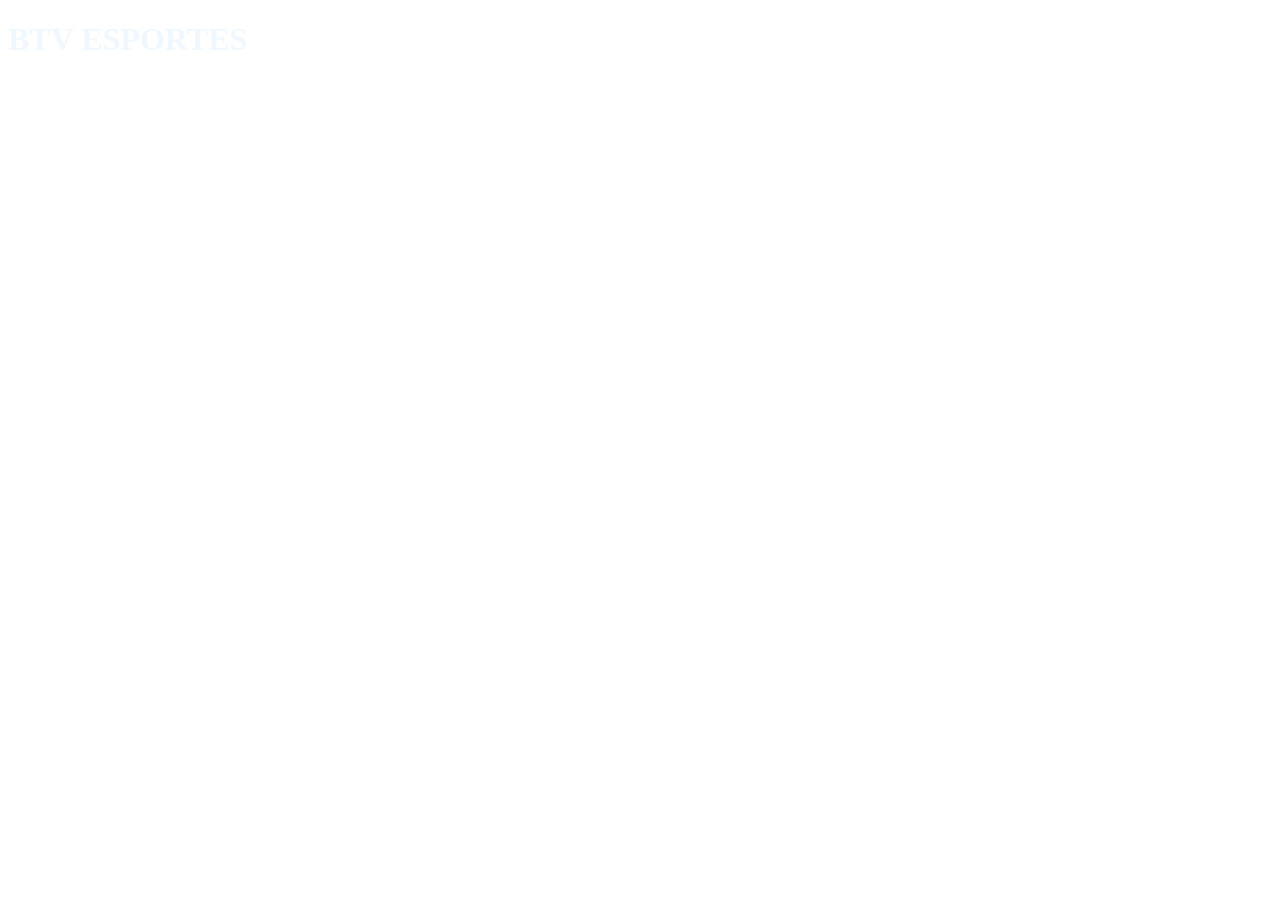
==== html/index.html @ fe84338a "Site mortífero" ====
<!DOCTYPE html>
<html lang="en">
<head>
    <meta charset="UTF-8">
    <meta name="viewport" content="width=device-width, initial-scale=1.0">
    <title>Document</title>
    <link rel="stylesheet" href="../css/style.css">
</head>
<body>

    <div class="container">
        <h1>BTV ESPORTES</h1>
        
    </div>
    
</body>
</html>
---- css/style.css ----
body{
    background-image: url("https://wallpapers.com/images/hd/neymar-4k-splashed-paint-917vlvrqs3adyh1n.jpg") ;
    
    background-size: cover;
}

.container{
    color: aliceblue;
    border-radius: 20px;
    border-color: aqua;
    justify-content: center;
}
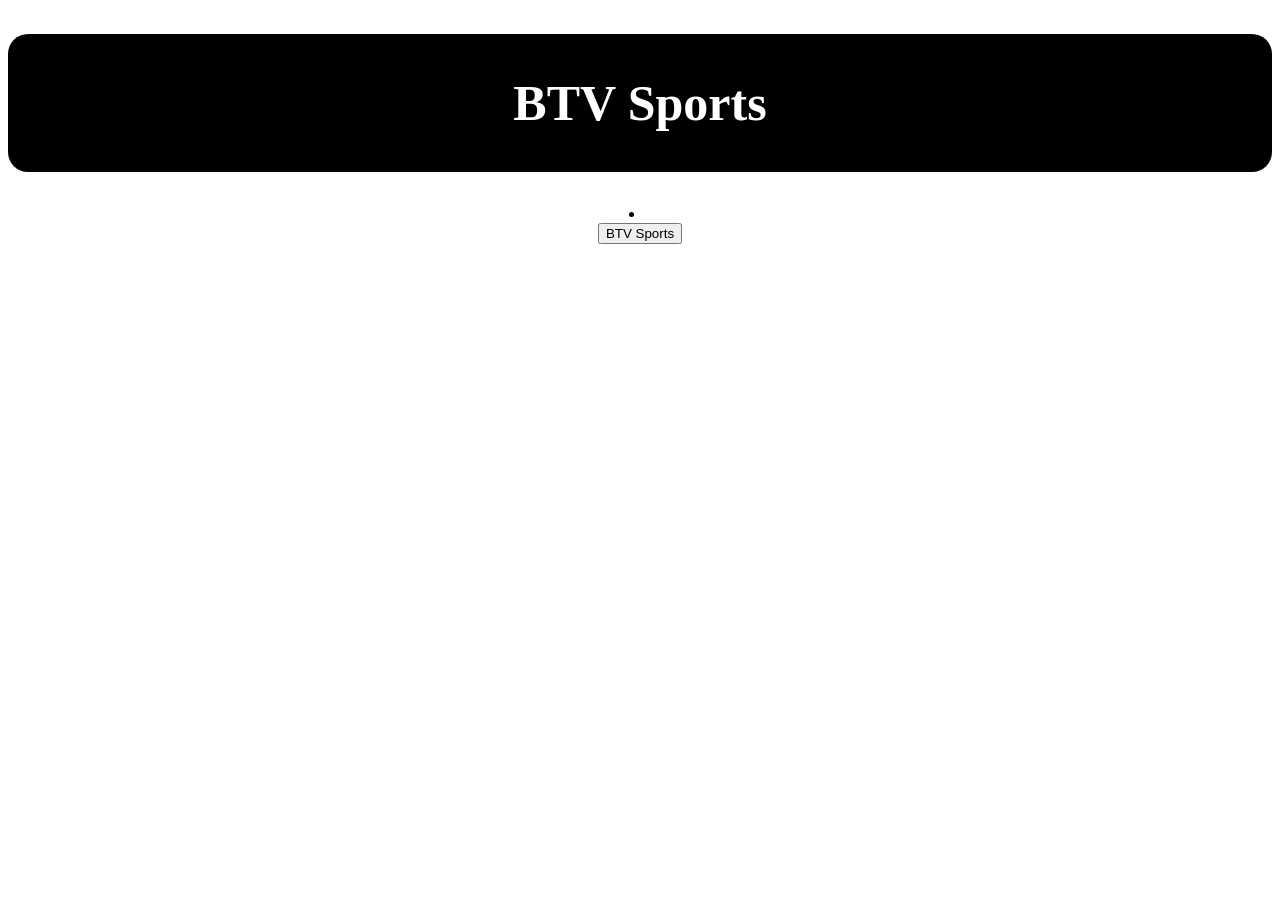
==== commit 16930573: "sie" ====
--- a/html/index.html
+++ b/html/index.html
@@ -7,10 +7,11 @@
     <link rel="stylesheet" href="../css/style.css">
 </head>
 <body>
-
-    <div class="container">
-        <h1>BTV ESPORTES</h1>
-        
+    <h1>BTV Sports</h1>
+    <li></li>
+    <div class="butariano"> 
+        <a href="index.html"></a>
+        <button id="butaodoney">BTV Sports</button>
     </div>
     
 </body>
--- a/css/style.css
+++ b/css/style.css
@@ -1,12 +1,23 @@
 body{
+    justify-content: center;
+    text-align: center;
     background-image: url("https://wallpapers.com/images/hd/neymar-4k-splashed-paint-917vlvrqs3adyh1n.jpg") ;
-    
     background-size: cover;
+    border: #ffffff;
+    border-radius: 10px;
 }
 
-.container{
-    color: aliceblue;
+h1 {
+    color: #ffffff;
     border-radius: 20px;
     border-color: aqua;
+    text-align: center;
+    font-size: 50px;
+    background-color: black;
+    padding: 40px;
+            
+} 
+
+button {
     justify-content: center;
 }
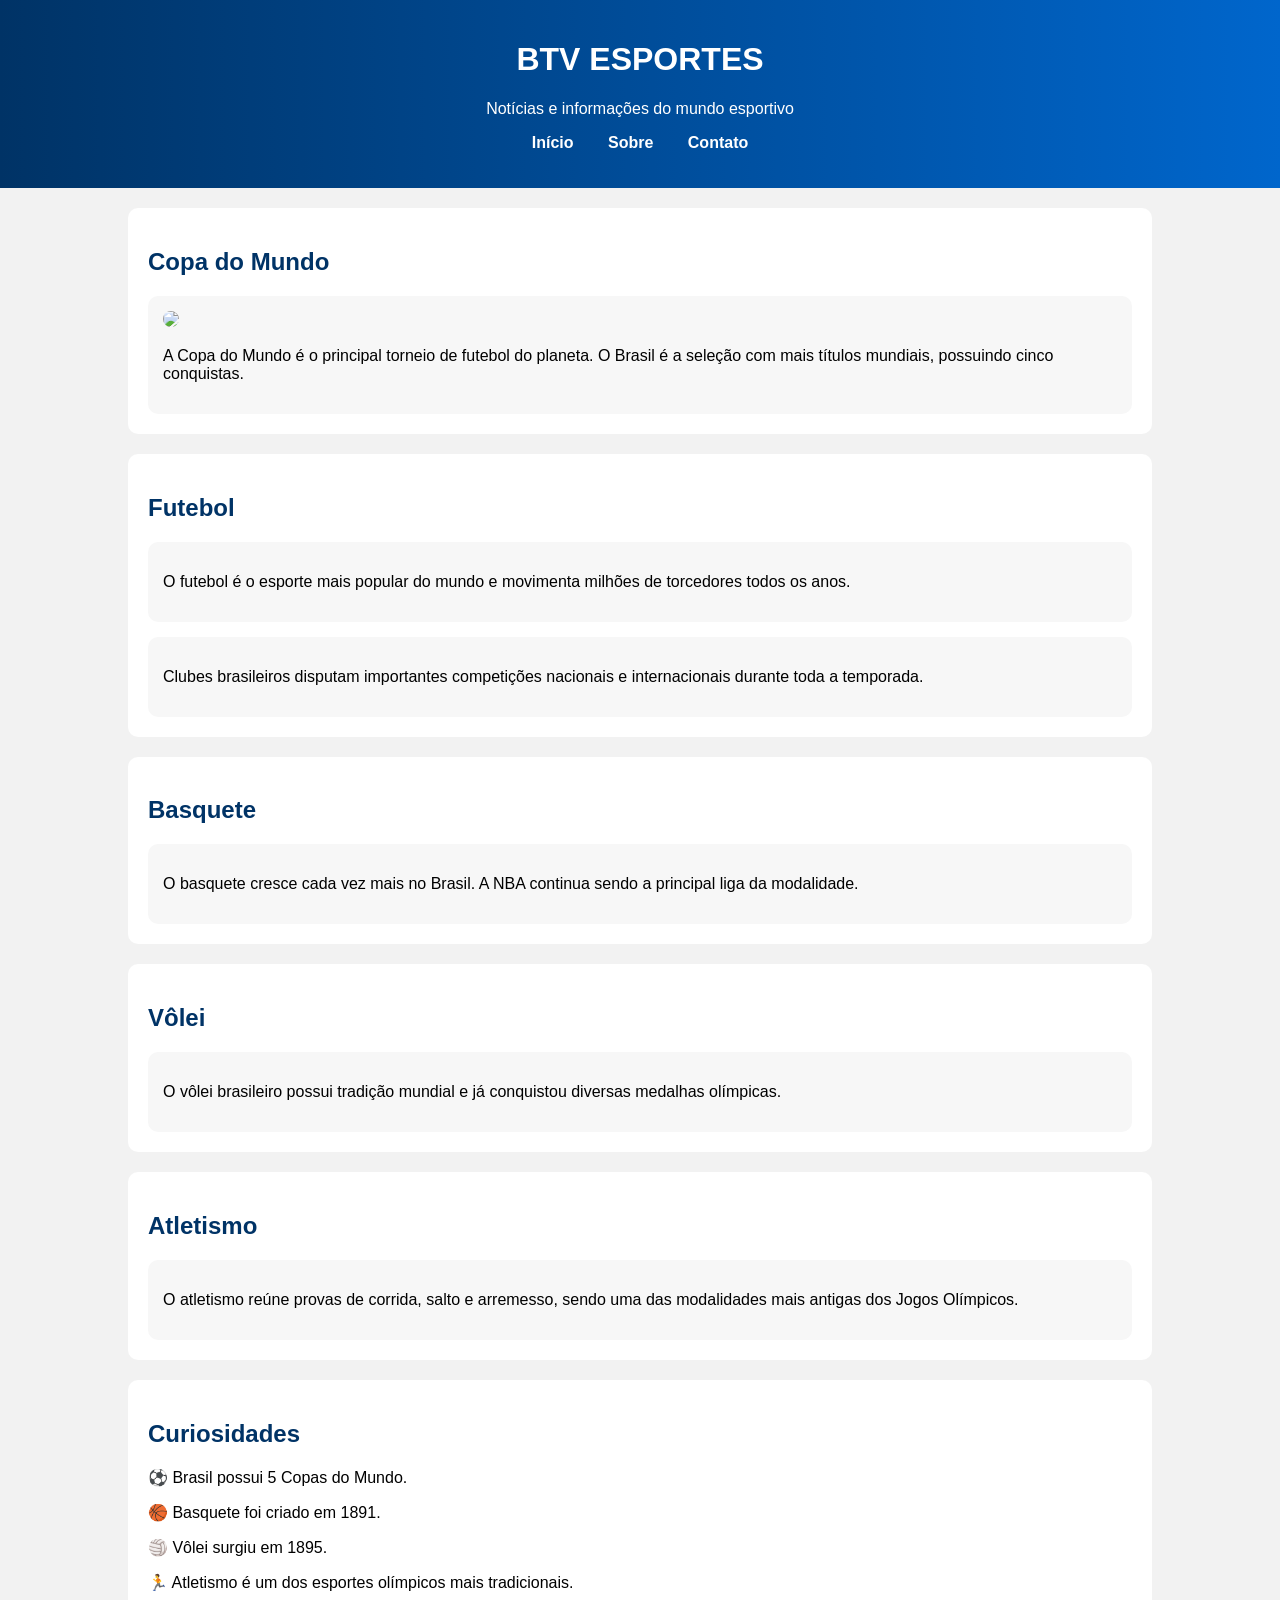
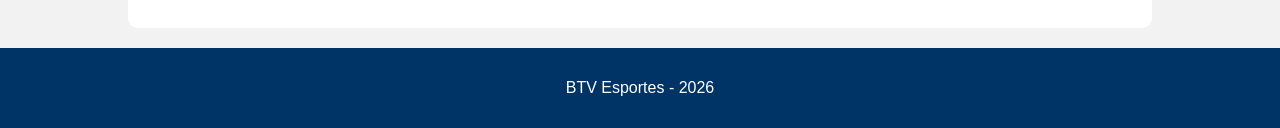
==== commit 894aea9e: "melhorando" ====
--- a/html/index.html
+++ b/html/index.html
@@ -1,18 +1,132 @@
 <!DOCTYPE html>
-<html lang="en">
+<html>
+
 <head>
-    <meta charset="UTF-8">
-    <meta name="viewport" content="width=device-width, initial-scale=1.0">
-    <title>Document</title>
+    <title>BTV Esportes</title>
     <link rel="stylesheet" href="../css/style.css">
 </head>
+
 <body>
-    <h1>BTV Sports</h1>
-    <li></li>
-    <div class="butariano"> 
-        <a href="index.html"></a>
-        <button id="butaodoney">BTV Sports</button>
-    </div>
-    
+
+<header>
+
+    <h1>BTV ESPORTES</h1>
+
+    <p>Notícias e informações do mundo esportivo</p>
+
+    <nav>
+        <ul>
+            <li><a href="index.html">Início</a></li>
+            <li><a href="sobre.html">Sobre</a></li>
+            <li><a href="contato.html">Contato</a></li>
+        </ul>
+    </nav>
+
+</header>
+
+<main>
+
+<section>
+
+<h2>Copa do Mundo</h2>
+
+<div class="card">
+
+<img src="../volei.jpg">
+
+<p>
+A Copa do Mundo é o principal torneio de futebol do planeta. O Brasil é a seleção com mais títulos mundiais, possuindo cinco conquistas.
+</p>
+
+</div>
+
+</section>
+
+<section>
+
+<h2>Futebol</h2>
+
+<div class="card">
+
+<p>
+O futebol é o esporte mais popular do mundo e movimenta milhões de torcedores todos os anos.
+</p>
+
+</div>
+
+<div class="card">
+
+<p>
+Clubes brasileiros disputam importantes competições nacionais e internacionais durante toda a temporada.
+</p>
+
+</div>
+
+</section>
+
+<section>
+
+<h2>Basquete</h2>
+
+<div class="card">
+
+<p>
+O basquete cresce cada vez mais no Brasil. A NBA continua sendo a principal liga da modalidade.
+</p>
+
+</div>
+
+</section>
+
+<section>
+
+<h2>Vôlei</h2>
+
+<div class="card">
+
+<p>
+O vôlei brasileiro possui tradição mundial e já conquistou diversas medalhas olímpicas.
+</p>
+
+</div>
+
+</section>
+
+<section>
+
+<h2>Atletismo</h2>
+
+<div class="card">
+
+<p>
+O atletismo reúne provas de corrida, salto e arremesso, sendo uma das modalidades mais antigas dos Jogos Olímpicos.
+</p>
+
+</div>
+
+</section>
+
+<section>
+
+<h2>Curiosidades</h2>
+
+<p>⚽ Brasil possui 5 Copas do Mundo.</p>
+
+<p>🏀 Basquete foi criado em 1891.</p>
+
+<p>🏐 Vôlei surgiu em 1895.</p>
+
+<p>🏃 Atletismo é um dos esportes olímpicos mais tradicionais.</p>
+
+</section>
+
+</main>
+
+<footer>
+
+<p>BTV Esportes - 2026</p>
+
+</footer>
+
 </body>
 </html>
--- a/css/style.css
+++ b/css/style.css
@@ -1,23 +1,65 @@
 body{
-    justify-content: center;
+    font-family: Arial;
+    margin: 0;
+    background-color: #f2f2f2;
+}
+
+header{
+    background: linear-gradient(to right,#003366,#0066cc);
+    color: white;
     text-align: center;
-    background-image: url("https://wallpapers.com/images/hd/neymar-4k-splashed-paint-917vlvrqs3adyh1n.jpg") ;
-    background-size: cover;
-    border: #ffffff;
+    padding: 20px;
+}
+
+nav ul{
+    list-style: none;
+    padding: 0;
+}
+
+nav li{
+    display: inline;
+    margin: 15px;
+}
+
+nav a{
+    color: white;
+    text-decoration: none;
+    font-weight: bold;
+}
+
+main{
+    width: 80%;
+    margin: auto;
+}
+
+section{
+    background-color: white;
+    padding: 20px;
+    margin-top: 20px;
     border-radius: 10px;
 }
 
-h1 {
-    color: #ffffff;
-    border-radius: 20px;
-    border-color: aqua;
+h2{
+    color: #003366;
+}
+
+.card{
+    background-color: #f7f7f7;
+    padding: 15px;
+    margin-top: 15px;
+    border-radius: 10px;
+}
+
+img{
+    width: 100%;
+    max-width: 500px;
+    border-radius: 10px;
+}
+
+footer{
+    background-color: #003366;
+    color: white;
     text-align: center;
-    font-size: 50px;
-    background-color: black;
-    padding: 40px;
-            
-} 
-
-button {
-    justify-content: center;
+    padding: 15px;
+    margin-top: 20px;
 }
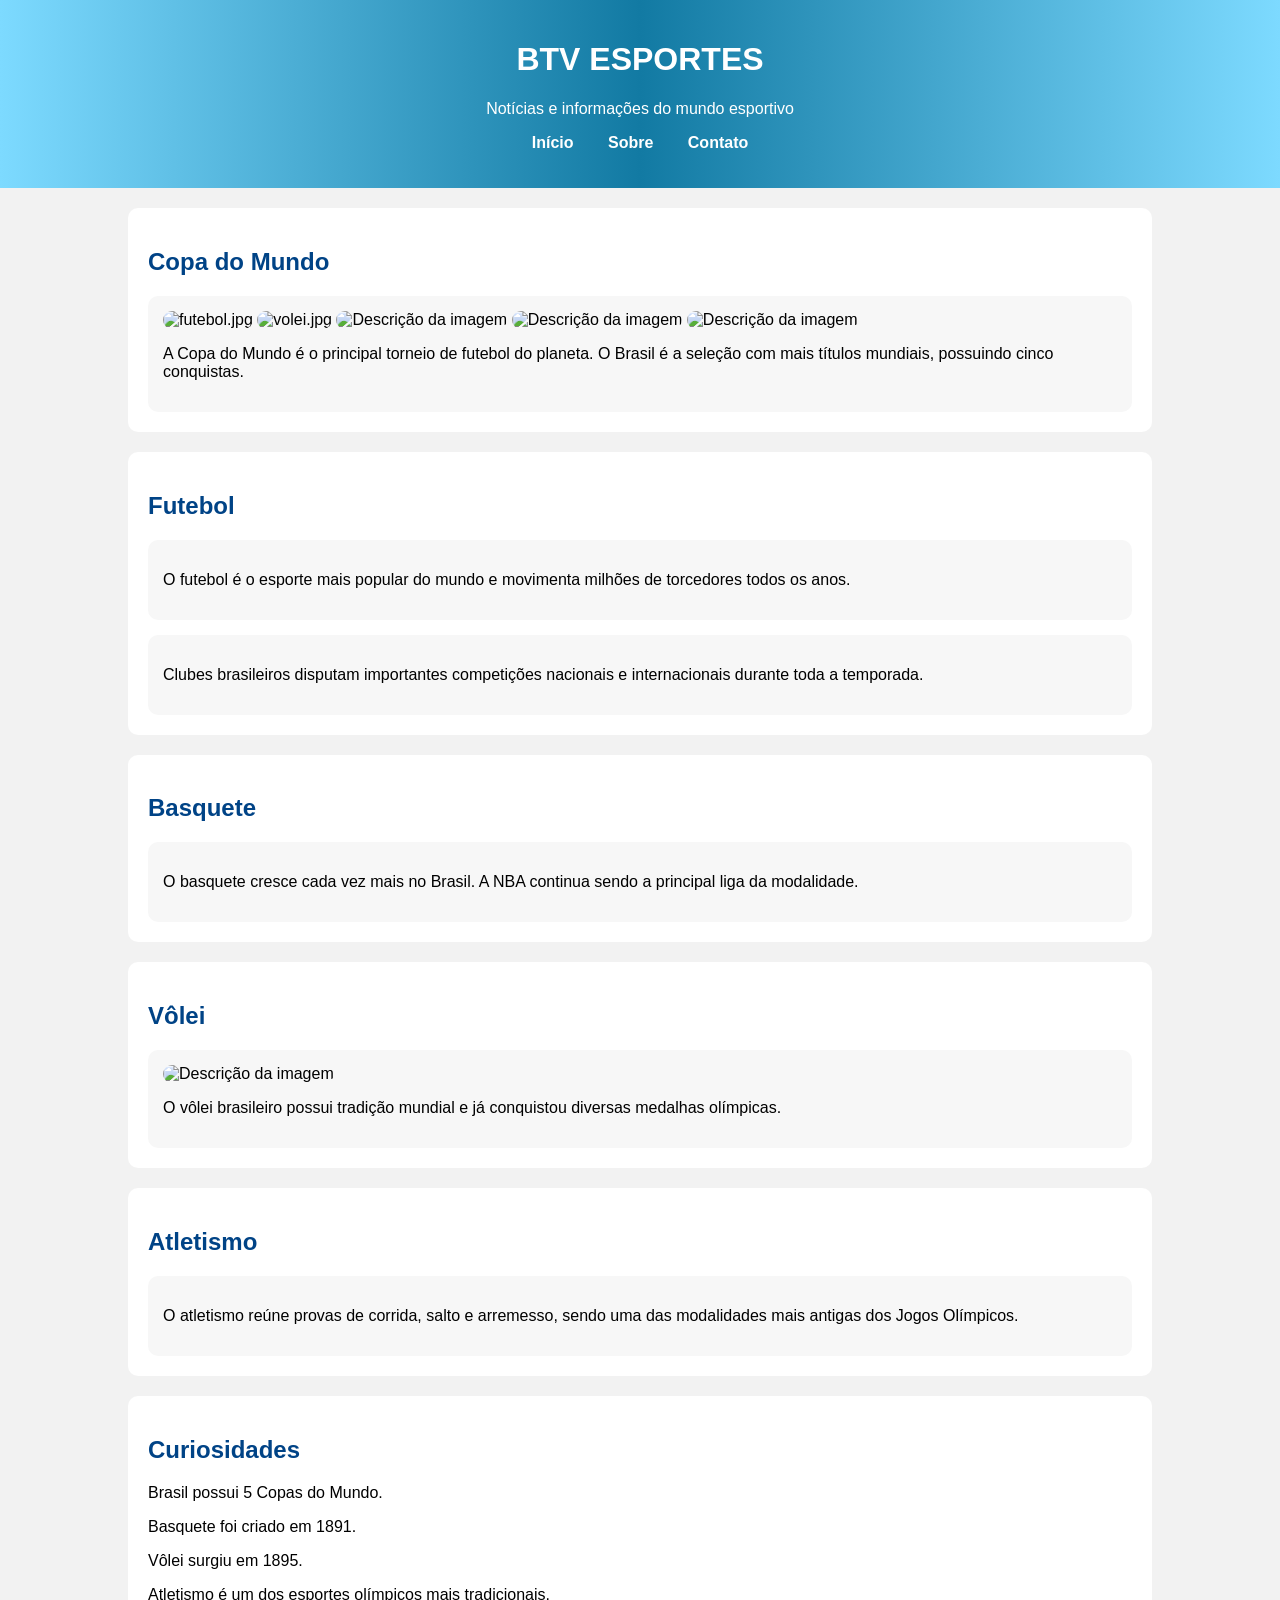
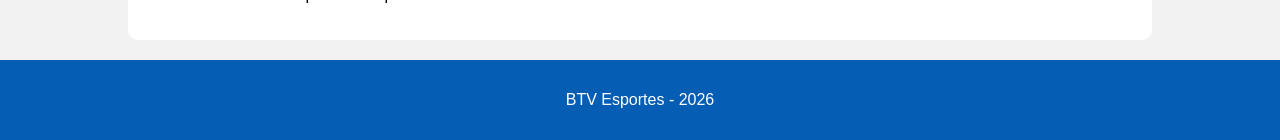
==== commit 4374a2ed: "btv Co-authored-by: Copilot <copilot@github.com>" ====
--- a/html/index.html
+++ b/html/index.html
@@ -4,6 +4,7 @@
 <head>
     <title>BTV Esportes</title>
     <link rel="stylesheet" href="../css/style.css">
+    
 </head>
 
 <body>
@@ -32,7 +33,13 @@
 
 <div class="card">
 
-<img src="../volei.jpg">
+<img src="https://lncimg.lance.com.br/cdn-cgi/image/width=950,quality=75,fit=pad,format=webp/uploads/2026/06/Selecao-Postada-Brasil-x-Egito-0606-scaled-aspect-ratio-512-320.jpg" alt="futebol.jpg">
+<img src="https://https://files.cursoenemgratuito.com.br/uploads/2021/11/Jogo-de-volei-feminino-1024x613.jpg" alt="volei.jpg">
+<img src="https://seulink.com" alt="Descrição da imagem">
+<img src="https://seulink.com" alt="Descrição da imagem">
+<img src="https://seulink.com" alt="Descrição da imagem">
+
+
 
 <p>
 A Copa do Mundo é o principal torneio de futebol do planeta. O Brasil é a seleção com mais títulos mundiais, possuindo cinco conquistas.
@@ -83,9 +90,10 @@
 <h2>Vôlei</h2>
 
 <div class="card">
-
+<img src="https://https://files.cursoenemgratuito.com.br/uploads/2021/11/Jogo-de-volei-feminino-1024x613.jpg" alt="Descrição da imagem">
 <p>
 O vôlei brasileiro possui tradição mundial e já conquistou diversas medalhas olímpicas.
+
 </p>
 
 </div>
@@ -110,13 +118,13 @@
 
 <h2>Curiosidades</h2>
 
-<p>⚽ Brasil possui 5 Copas do Mundo.</p>
+<p>Brasil possui 5 Copas do Mundo.</p>
 
-<p>🏀 Basquete foi criado em 1891.</p>
+<p>Basquete foi criado em 1891.</p>
 
-<p>🏐 Vôlei surgiu em 1895.</p>
+<p>Vôlei surgiu em 1895.</p>
 
-<p>🏃 Atletismo é um dos esportes olímpicos mais tradicionais.</p>
+<p>Atletismo é um dos esportes olímpicos mais tradicionais.</p>
 
 </section>
 
--- a/css/style.css
+++ b/css/style.css
@@ -5,7 +5,8 @@
 }
 
 header{
-    background: linear-gradient(to right,#003366,#0066cc);
+    background: #7ddaff;
+background: linear-gradient(90deg,rgba(125, 218, 255, 1) 0%, rgba(18, 122, 163, 1) 50%, rgba(125, 218, 255, 1) 100%);
     color: white;
     text-align: center;
     padding: 20px;
@@ -40,7 +41,7 @@
 }
 
 h2{
-    color: #003366;
+    color: #004386;
 }
 
 .card{
@@ -57,7 +58,7 @@
 }
 
 footer{
-    background-color: #003366;
+    background-color: #055db4;
     color: white;
     text-align: center;
     padding: 15px;
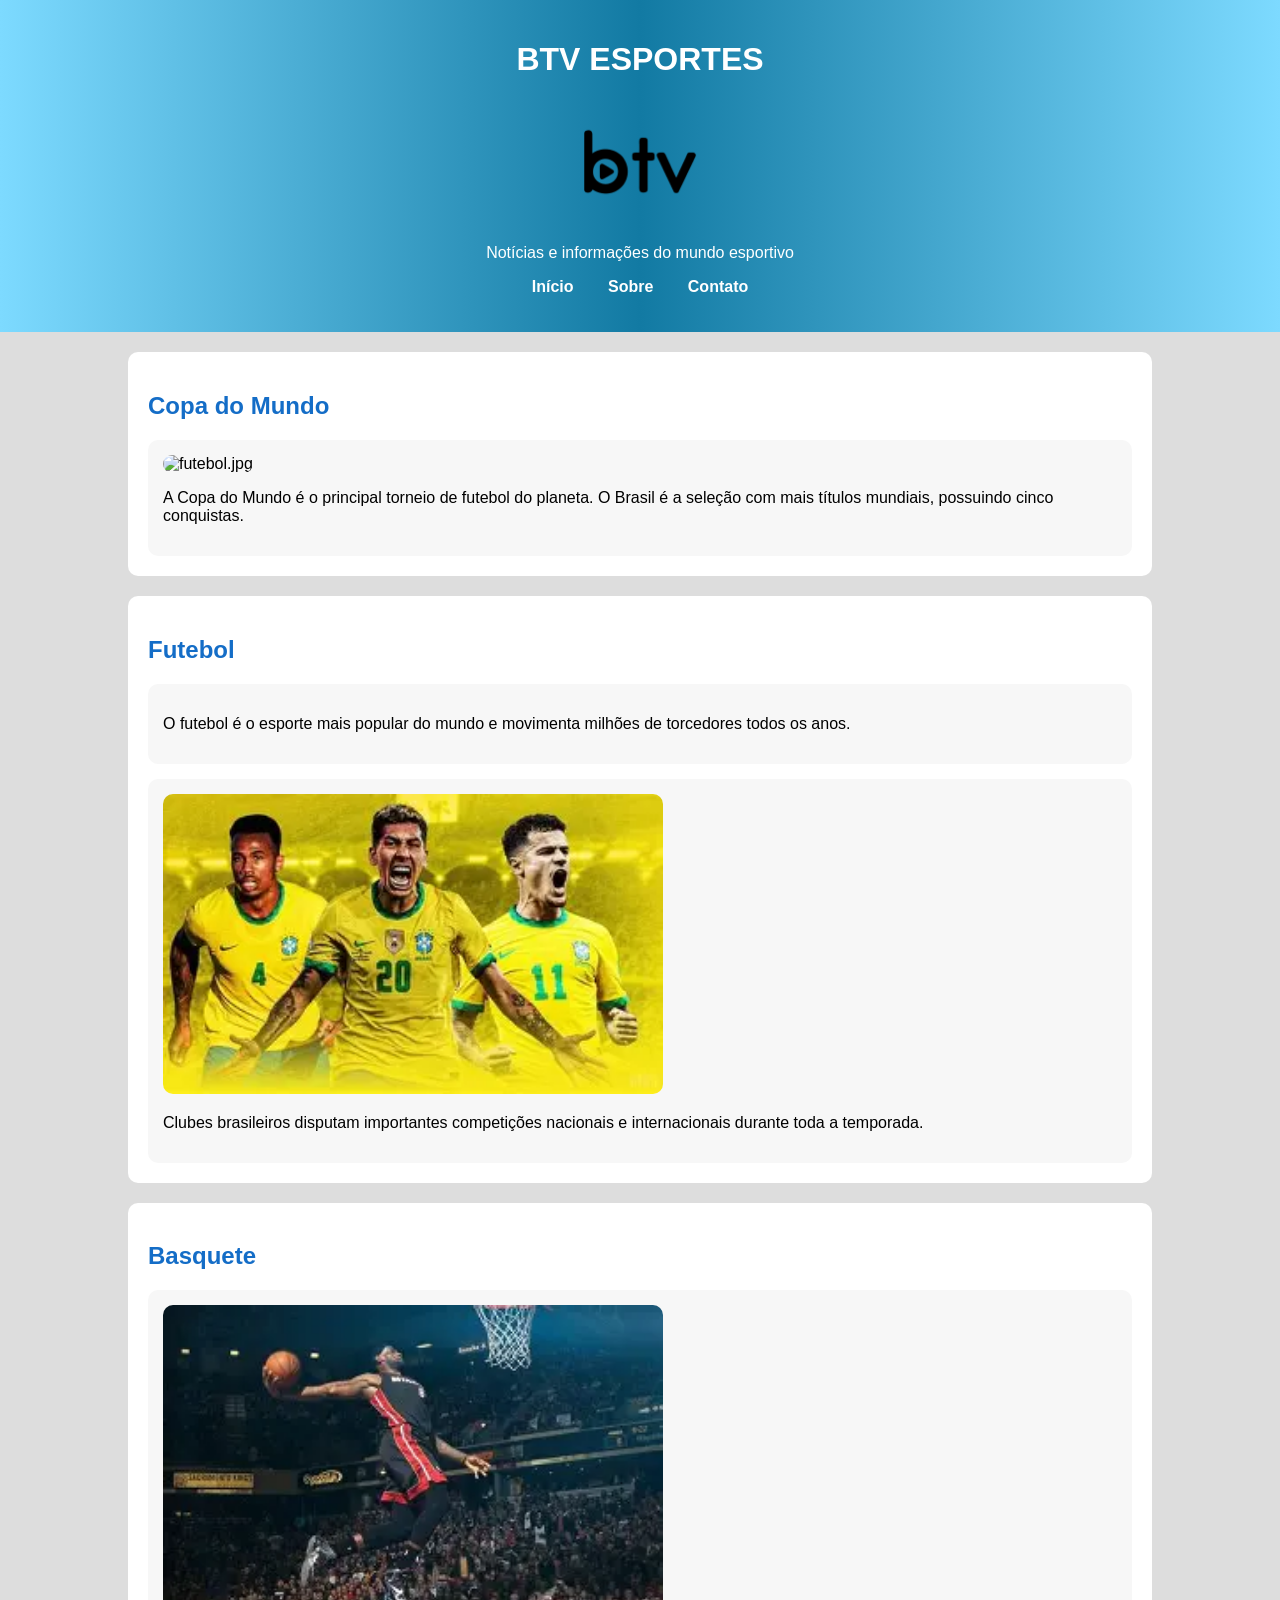
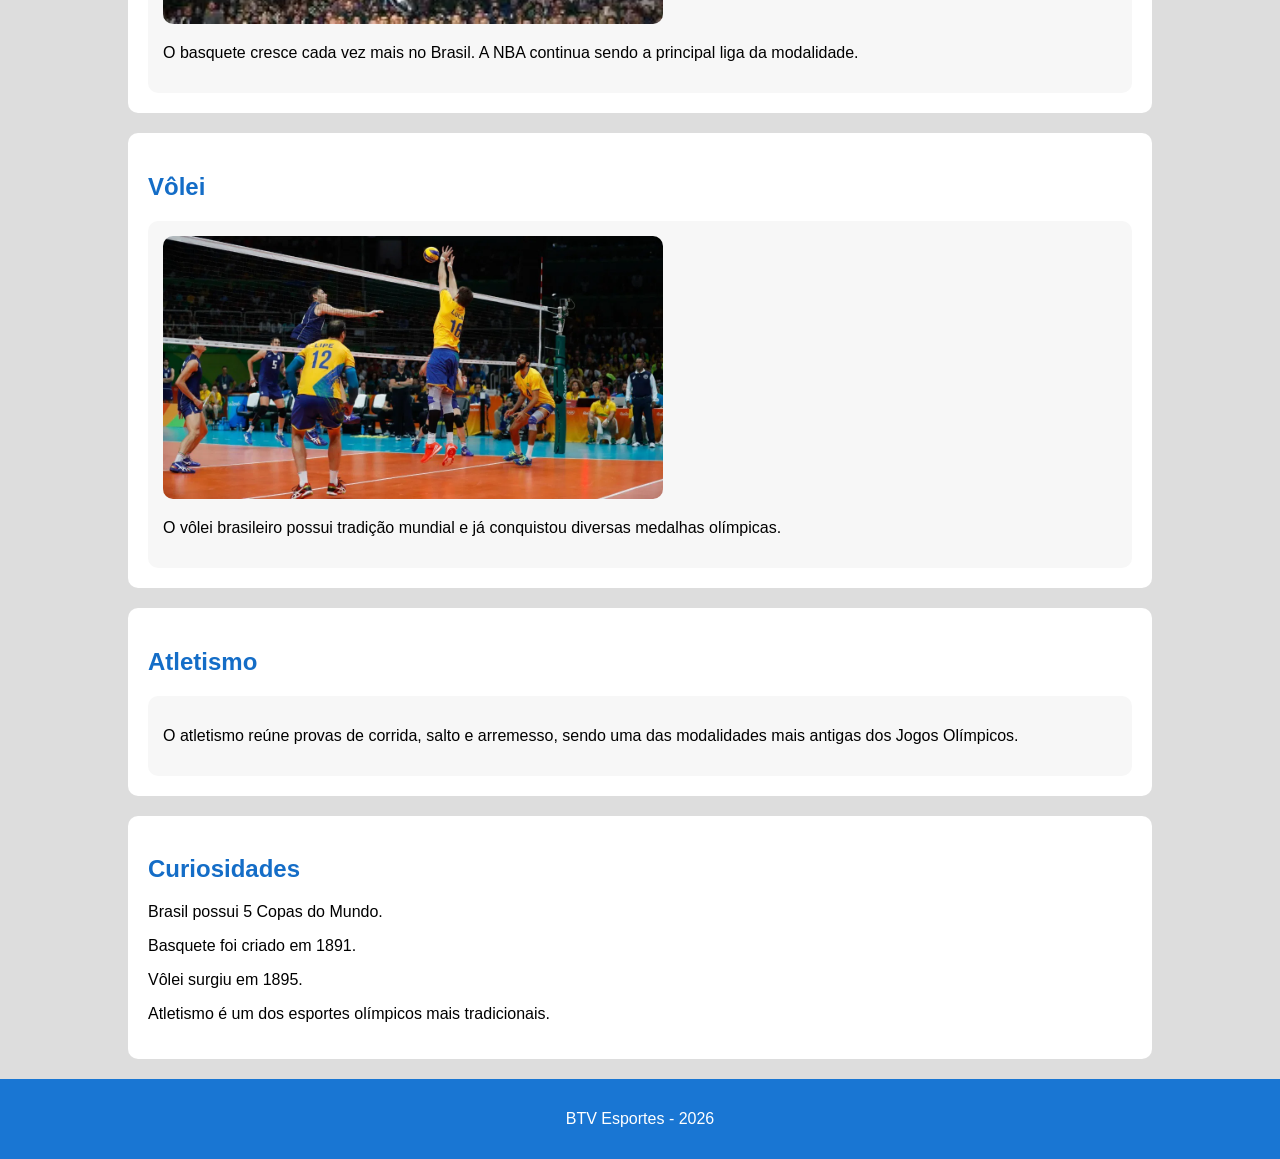
==== commit 1fda7c1b: "Finalização do Site" ====
--- a/html/index.html
+++ b/html/index.html
@@ -4,6 +4,7 @@
 <head>
     <title>BTV Esportes</title>
     <link rel="stylesheet" href="../css/style.css">
+    <link rel="icon" href="../imagens/btv.png">
     
 </head>
 
@@ -12,6 +13,7 @@
 <header>
 
     <h1>BTV ESPORTES</h1>
+    <img src="../imagens/btv.png" id="logo">
 
     <p>Notícias e informações do mundo esportivo</p>
 
@@ -34,12 +36,6 @@
 <div class="card">
 
 <img src="https://lncimg.lance.com.br/cdn-cgi/image/width=950,quality=75,fit=pad,format=webp/uploads/2026/06/Selecao-Postada-Brasil-x-Egito-0606-scaled-aspect-ratio-512-320.jpg" alt="futebol.jpg">
-<img src="https://https://files.cursoenemgratuito.com.br/uploads/2021/11/Jogo-de-volei-feminino-1024x613.jpg" alt="volei.jpg">
-<img src="https://seulink.com" alt="Descrição da imagem">
-<img src="https://seulink.com" alt="Descrição da imagem">
-<img src="https://seulink.com" alt="Descrição da imagem">
-
-
 
 <p>
 A Copa do Mundo é o principal torneio de futebol do planeta. O Brasil é a seleção com mais títulos mundiais, possuindo cinco conquistas.
@@ -63,6 +59,7 @@
 
 <div class="card">
 
+    <img src="../imagens/Brasil.webp">
 <p>
 Clubes brasileiros disputam importantes competições nacionais e internacionais durante toda a temporada.
 </p>
@@ -77,6 +74,8 @@
 
 <div class="card">
 
+    <img src="../imagens/basquetebol.webp" >
+
 <p>
 O basquete cresce cada vez mais no Brasil. A NBA continua sendo a principal liga da modalidade.
 </p>
@@ -90,7 +89,7 @@
 <h2>Vôlei</h2>
 
 <div class="card">
-<img src="https://https://files.cursoenemgratuito.com.br/uploads/2021/11/Jogo-de-volei-feminino-1024x613.jpg" alt="Descrição da imagem">
+    <img src="../imagens/volei.webp" >
 <p>
 O vôlei brasileiro possui tradição mundial e já conquistou diversas medalhas olímpicas.
 
--- a/css/style.css
+++ b/css/style.css
@@ -1,7 +1,7 @@
 body{
     font-family: Arial;
     margin: 0;
-    background-color: #f2f2f2;
+    background-color: #dddddd;
 }
 
 header{
@@ -10,6 +10,10 @@
     color: white;
     text-align: center;
     padding: 20px;
+}
+
+#logo{
+    width: 10%;
 }
 
 nav ul{
@@ -41,7 +45,7 @@
 }
 
 h2{
-    color: #004386;
+    color: #146dc7;
 }
 
 .card{
@@ -58,7 +62,7 @@
 }
 
 footer{
-    background-color: #055db4;
+    background-color: #1976d3;
     color: white;
     text-align: center;
     padding: 15px;
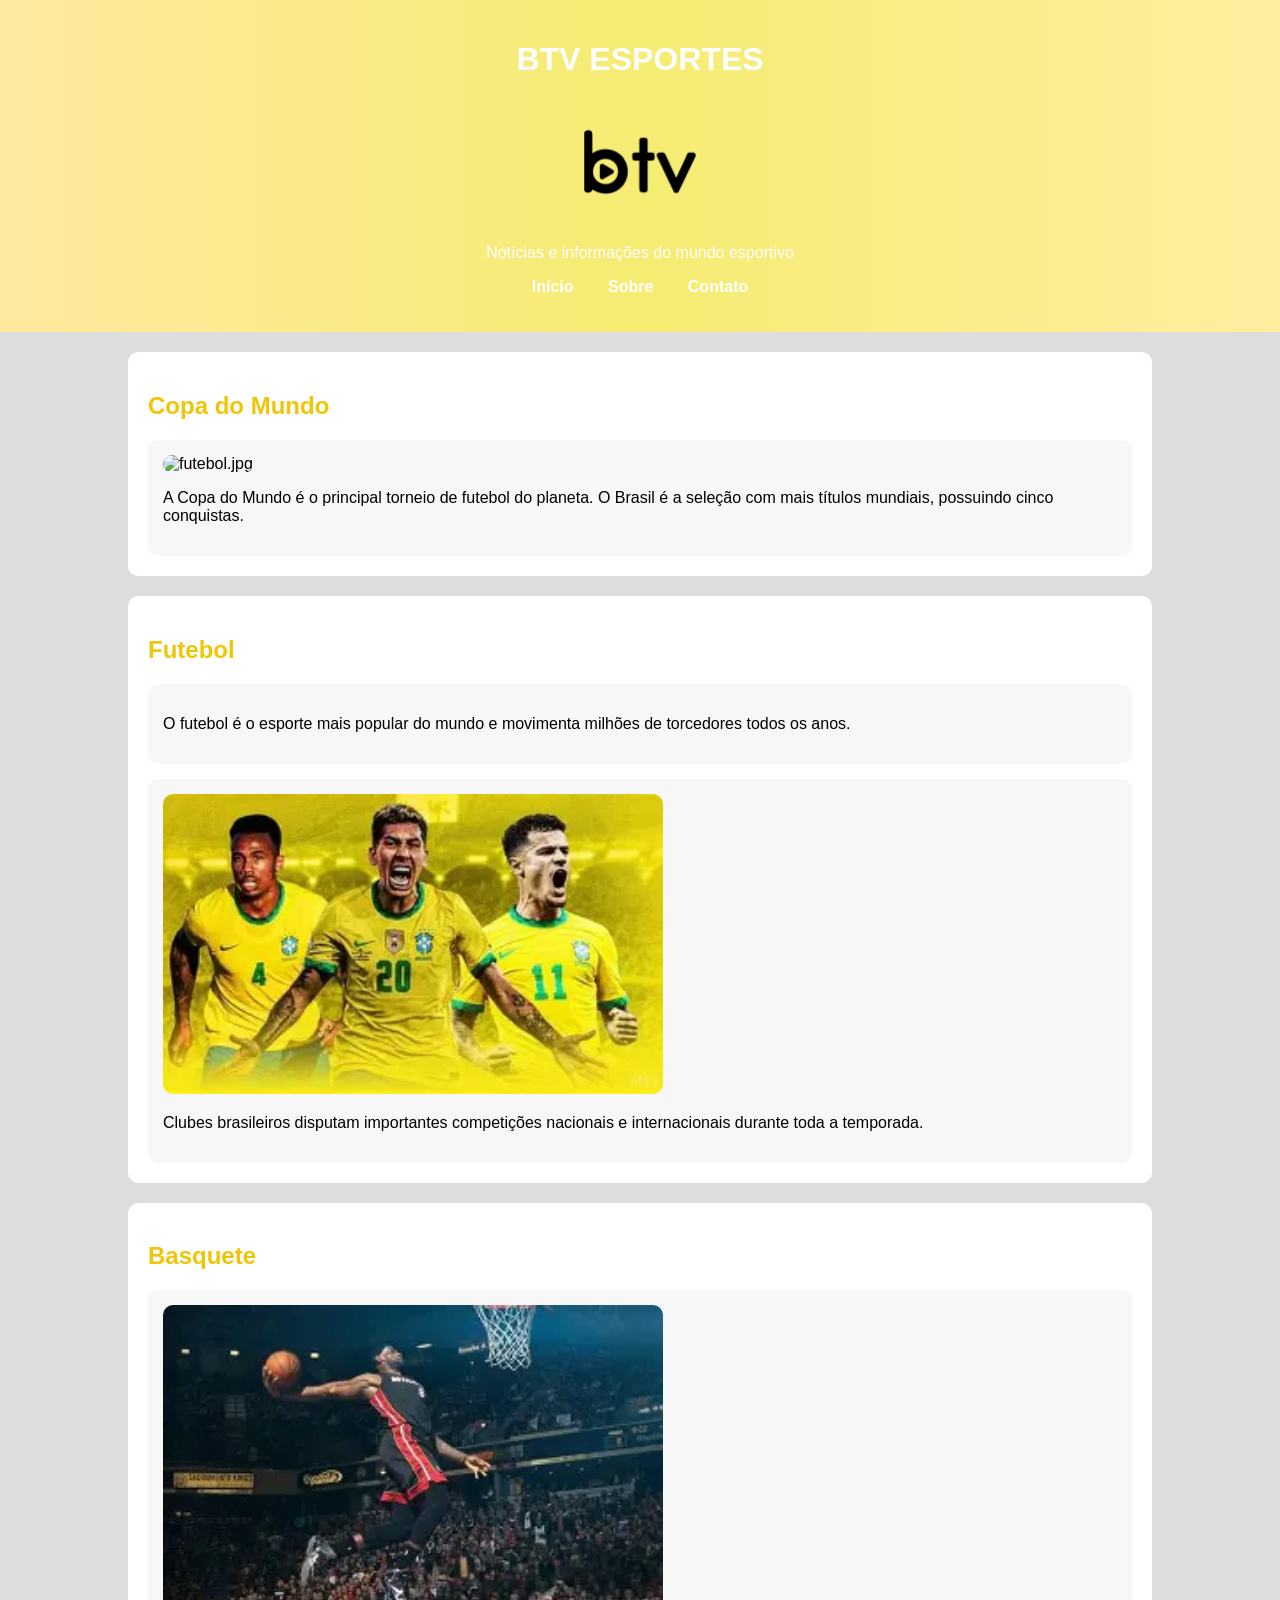
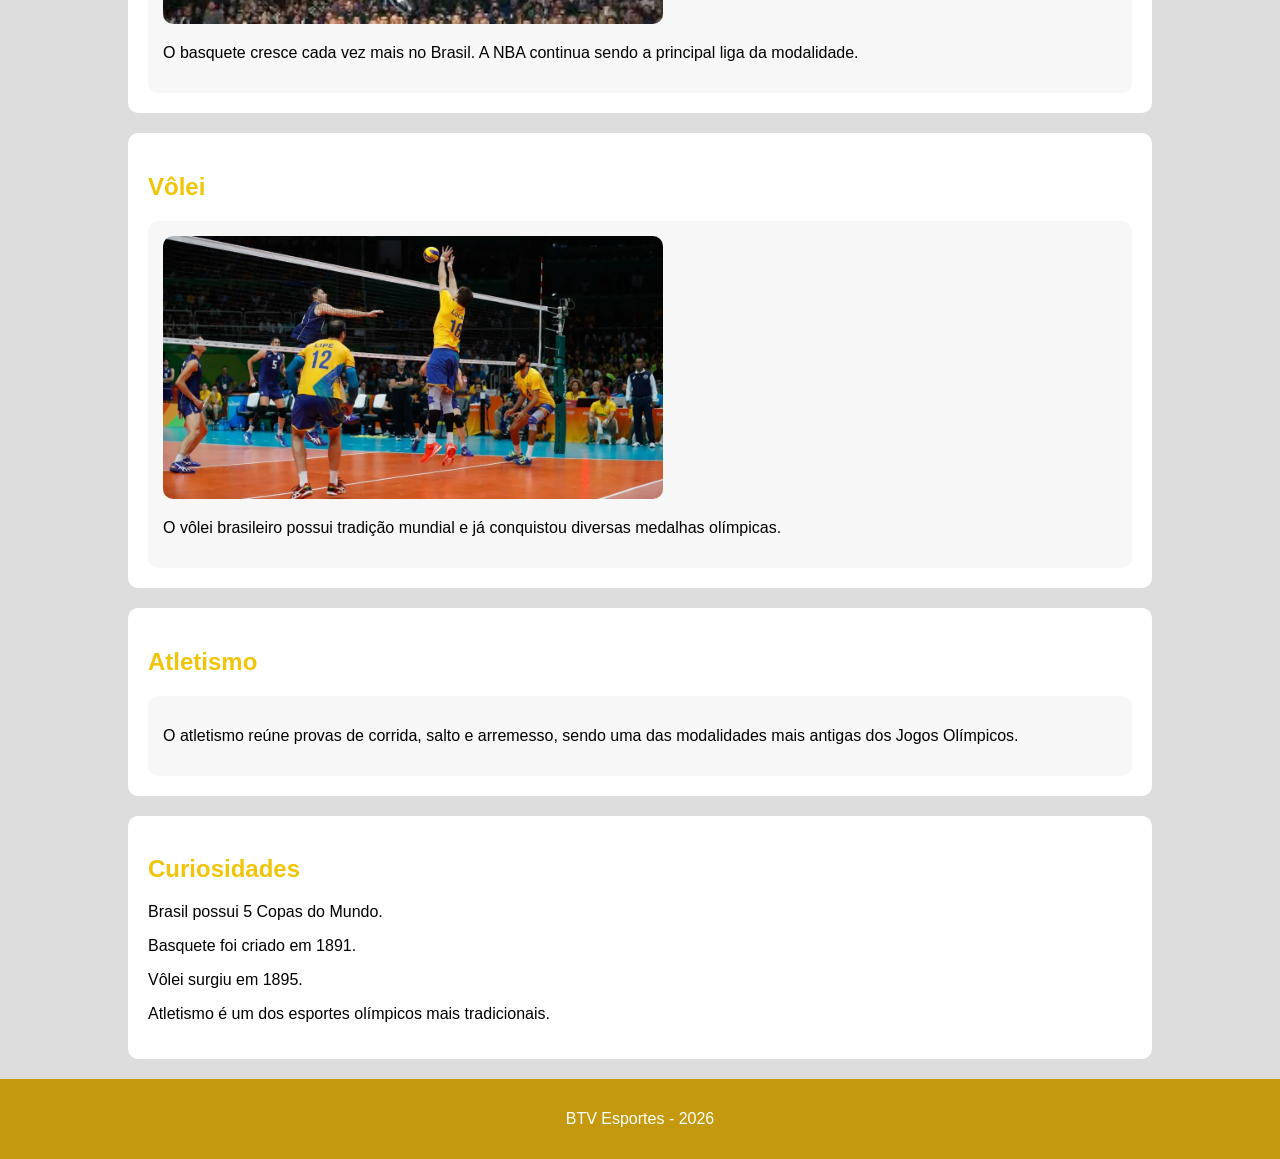
==== commit eefcfe60: "concerto de erros" ====
--- a/html/index.html
+++ b/html/index.html
@@ -3,8 +3,8 @@
 
 <head>
     <title>BTV Esportes</title>
-    <link rel="stylesheet" href="../css/style.css">
-    <link rel="icon" href="../imagens/btv.png">
+    <link rel="stylesheet" href="style.css">
+    <link rel="icon" href="imagens/btv.png">
     
 </head>
 
@@ -13,7 +13,7 @@
 <header>
 
     <h1>BTV ESPORTES</h1>
-    <img src="../imagens/btv.png" id="logo">
+    <img src="btv.png" id="logo">
 
     <p>Notícias e informações do mundo esportivo</p>
 
@@ -59,7 +59,7 @@
 
 <div class="card">
 
-    <img src="../imagens/Brasil.webp">
+    <img src="Brasil.webp">
 <p>
 Clubes brasileiros disputam importantes competições nacionais e internacionais durante toda a temporada.
 </p>
@@ -74,7 +74,7 @@
 
 <div class="card">
 
-    <img src="../imagens/basquetebol.webp" >
+    <img src="basquetebol.webp" >
 
 <p>
 O basquete cresce cada vez mais no Brasil. A NBA continua sendo a principal liga da modalidade.
@@ -89,7 +89,7 @@
 <h2>Vôlei</h2>
 
 <div class="card">
-    <img src="../imagens/volei.webp" >
+    <img src="volei.webp" >
 <p>
 O vôlei brasileiro possui tradição mundial e já conquistou diversas medalhas olímpicas.
 
--- a/html/style.css
+++ b/html/style.css
@@ -0,0 +1,70 @@
+body{
+    font-family: Arial;
+    margin: 0;
+    background-color: #dddddd;
+}
+
+header{
+    background: #fdd808;
+background: linear-gradient(90deg,rgb(255, 233, 160) 0%, rgb(245, 236, 114) 50%, rgb(255, 238, 160) 100%);
+    color: white;
+    text-align: center;
+    padding: 20px;
+}
+
+#logo{
+    width: 10%;
+}
+
+nav ul{
+    list-style: none;
+    padding: 0;
+}
+
+nav li{
+    display: inline;
+    margin: 15px;
+}
+
+nav a{
+    color: white;
+    text-decoration: none;
+    font-weight: bold;
+}
+
+main{
+    width: 80%;
+    margin: auto;
+}
+
+section{
+    background-color: white;
+    padding: 20px;
+    margin-top: 20px;
+    border-radius: 10px;
+}
+
+h2{
+    color: #f0c508;
+}
+
+.card{
+    background-color: #f7f7f7;
+    padding: 15px;
+    margin-top: 15px;
+    border-radius: 10px;
+}
+
+img{
+    width: 100%;
+    max-width: 500px;
+    border-radius: 10px;
+}
+
+footer{
+    background-color: #c4990e;
+    color: white;
+    text-align: center;
+    padding: 15px;
+    margin-top: 20px;
+}
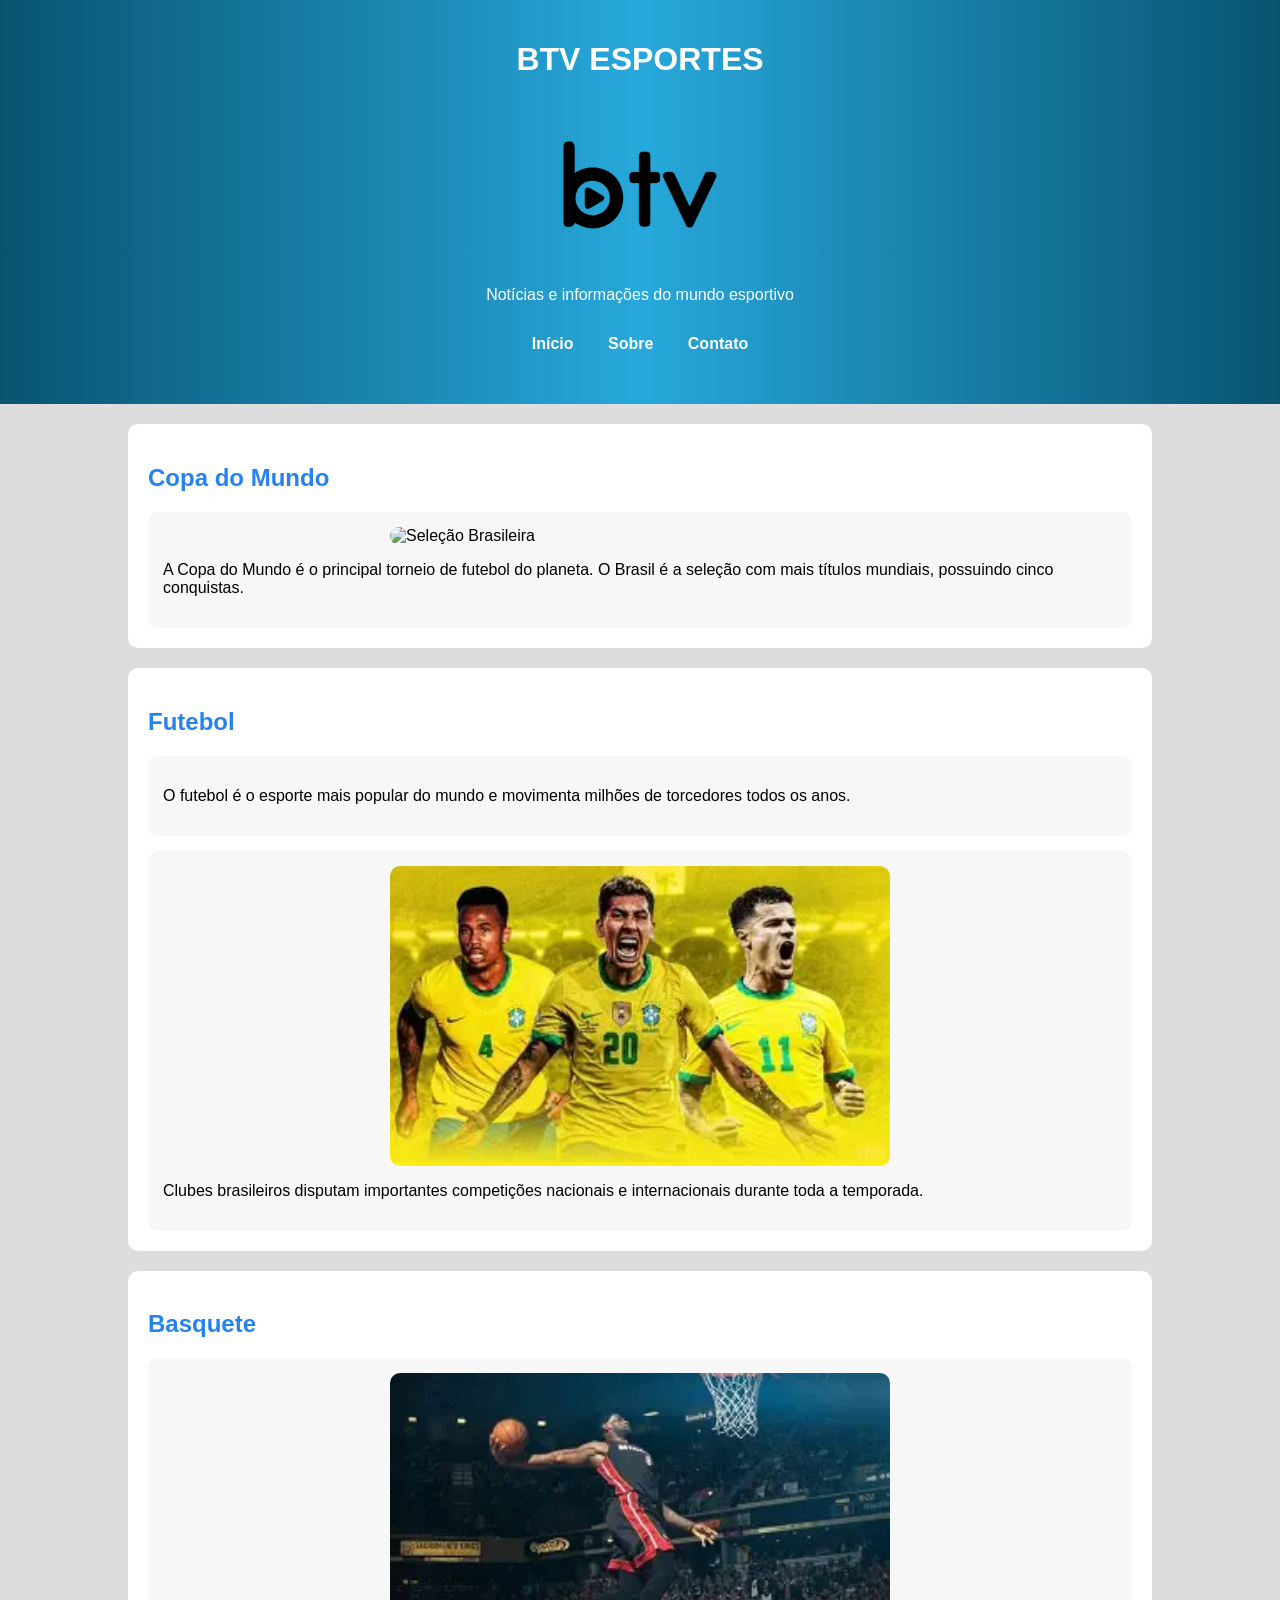
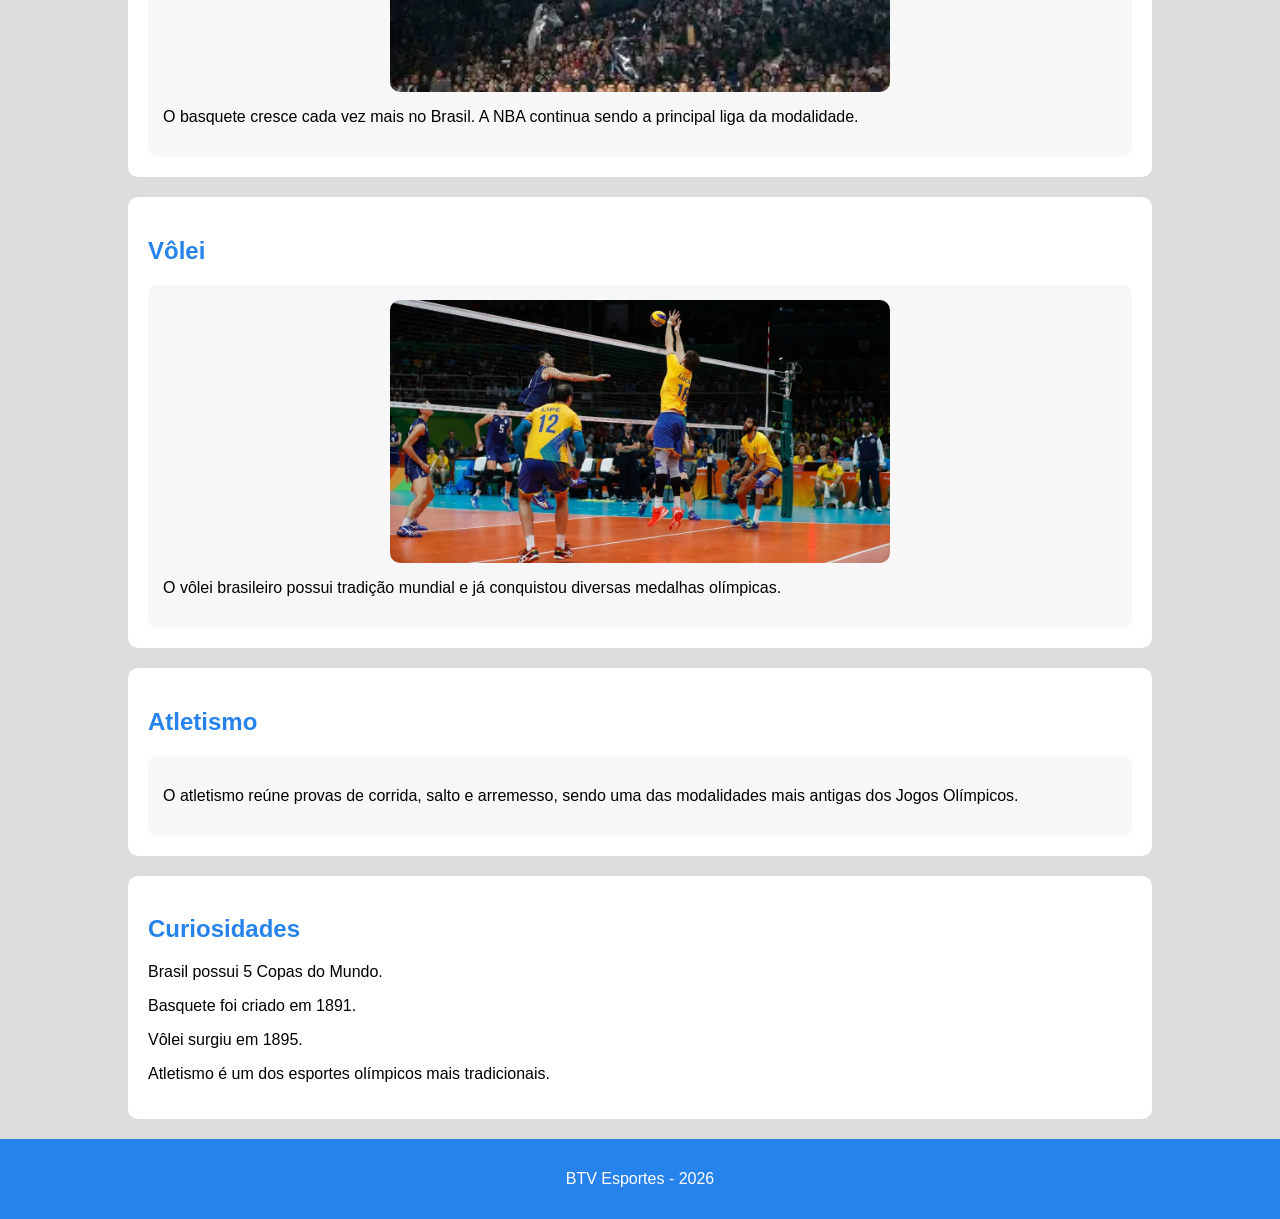
==== commit f0da7022: "commitmobile" ====
--- a/html/index.html
+++ b/html/index.html
@@ -2,10 +2,15 @@
 <html>
 
 <head>
+
+    <meta charset="UTF-8">
+    <meta name="viewport" content="width=device-width, initial-scale=1.0">
+
     <title>BTV Esportes</title>
+
     <link rel="stylesheet" href="style.css">
-    <link rel="icon" href="imagens/btv.png">
-    
+    <link rel="icon" href="btv.png">
+
 </head>
 
 <body>
@@ -13,6 +18,7 @@
 <header>
 
     <h1>BTV ESPORTES</h1>
+
     <img src="btv.png" id="logo">
 
     <p>Notícias e informações do mundo esportivo</p>
@@ -35,7 +41,7 @@
 
 <div class="card">
 
-<img src="https://lncimg.lance.com.br/cdn-cgi/image/width=950,quality=75,fit=pad,format=webp/uploads/2026/06/Selecao-Postada-Brasil-x-Egito-0606-scaled-aspect-ratio-512-320.jpg" alt="futebol.jpg">
+<img src="https://lncimg.lance.com.br/cdn-cgi/image/width=950,quality=75,fit=pad,format=webp/uploads/2026/06/Selecao-Postada-Brasil-x-Egito-0606-scaled-aspect-ratio-512-320.jpg" alt="Seleção Brasileira">
 
 <p>
 A Copa do Mundo é o principal torneio de futebol do planeta. O Brasil é a seleção com mais títulos mundiais, possuindo cinco conquistas.
@@ -59,7 +65,8 @@
 
 <div class="card">
 
-    <img src="Brasil.webp">
+<img src="Brasil.webp" alt="Brasil">
+
 <p>
 Clubes brasileiros disputam importantes competições nacionais e internacionais durante toda a temporada.
 </p>
@@ -74,7 +81,7 @@
 
 <div class="card">
 
-    <img src="basquetebol.webp" >
+<img src="basquetebol.webp" alt="Basquete">
 
 <p>
 O basquete cresce cada vez mais no Brasil. A NBA continua sendo a principal liga da modalidade.
@@ -89,10 +96,11 @@
 <h2>Vôlei</h2>
 
 <div class="card">
-    <img src="volei.webp" >
+
+<img src="volei.webp" alt="Vôlei">
+
 <p>
 O vôlei brasileiro possui tradição mundial e já conquistou diversas medalhas olímpicas.
-
 </p>
 
 </div>
--- a/html/style.css
+++ b/html/style.css
@@ -1,19 +1,20 @@
 body{
-    font-family: Arial;
+    font-family: Arial, sans-serif;
     margin: 0;
     background-color: #dddddd;
 }
 
 header{
-    background: #fdd808;
-background: linear-gradient(90deg,rgb(255, 233, 160) 0%, rgb(245, 236, 114) 50%, rgb(255, 238, 160) 100%);
+    background: #085370;
+    background: linear-gradient(90deg,rgba(8, 83, 112, 1) 0%, rgba(39, 168, 219, 1) 50%, rgba(8, 83, 112, 1) 100%);
     color: white;
     text-align: center;
     padding: 20px;
 }
 
 #logo{
-    width: 10%;
+    width: 170px;
+    max-width: 45%;
 }
 
 nav ul{
@@ -22,7 +23,7 @@
 }
 
 nav li{
-    display: inline;
+    display: inline-block;
     margin: 15px;
 }
 
@@ -34,6 +35,7 @@
 
 main{
     width: 80%;
+    max-width: 1200px;
     margin: auto;
 }
 
@@ -45,7 +47,7 @@
 }
 
 h2{
-    color: #f0c508;
+    color: #2783ec;
 }
 
 .card{
@@ -59,12 +61,71 @@
     width: 100%;
     max-width: 500px;
     border-radius: 10px;
+    display: block;
+    margin: auto;
 }
 
 footer{
-    background-color: #c4990e;
+    background-color: #2783ec;
     color: white;
     text-align: center;
     padding: 15px;
     margin-top: 20px;
+}
+
+@media (max-width:768px){
+
+    header{
+        padding:15px;
+    }
+
+    #logo{
+        width:130px;
+    }
+
+    h1{
+        font-size:28px;
+    }
+
+    nav li{
+        display:block;
+        margin:10px 0;
+    }
+
+    main{
+        width:95%;
+    }
+
+    section{
+        padding:15px;
+    }
+
+    h2{
+        font-size:24px;
+    }
+
+    p{
+        font-size:17px;
+    }
+
+}
+
+@media (max-width:480px){
+
+    h1{
+        font-size:24px;
+    }
+
+    #logo{
+        width:110px;
+    }
+
+    h2{
+        font-size:22px;
+    }
+
+    p{
+        font-size:16px;
+    }
+
 }
